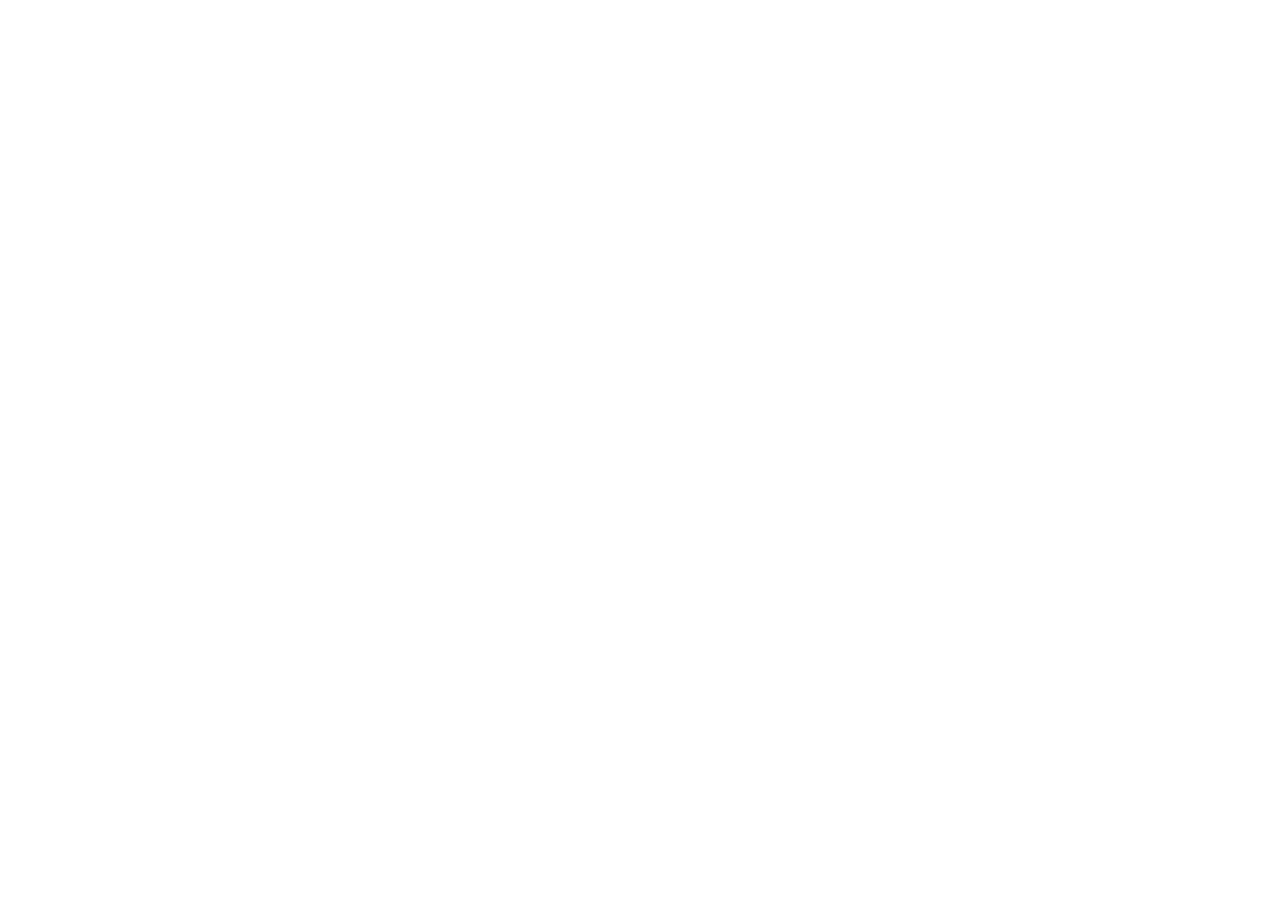
==== index.html @ 65a7777a "Add files via upload" ====
<!DOCTYPE html>
<html lang="en">
<head>
    <meta charset="UTF-8">
    <meta name="viewport" content="width=device-width, initial-scale=1.0">
    <title>basic portfolio</title>
</head>
<body>
    
</body>
</html>
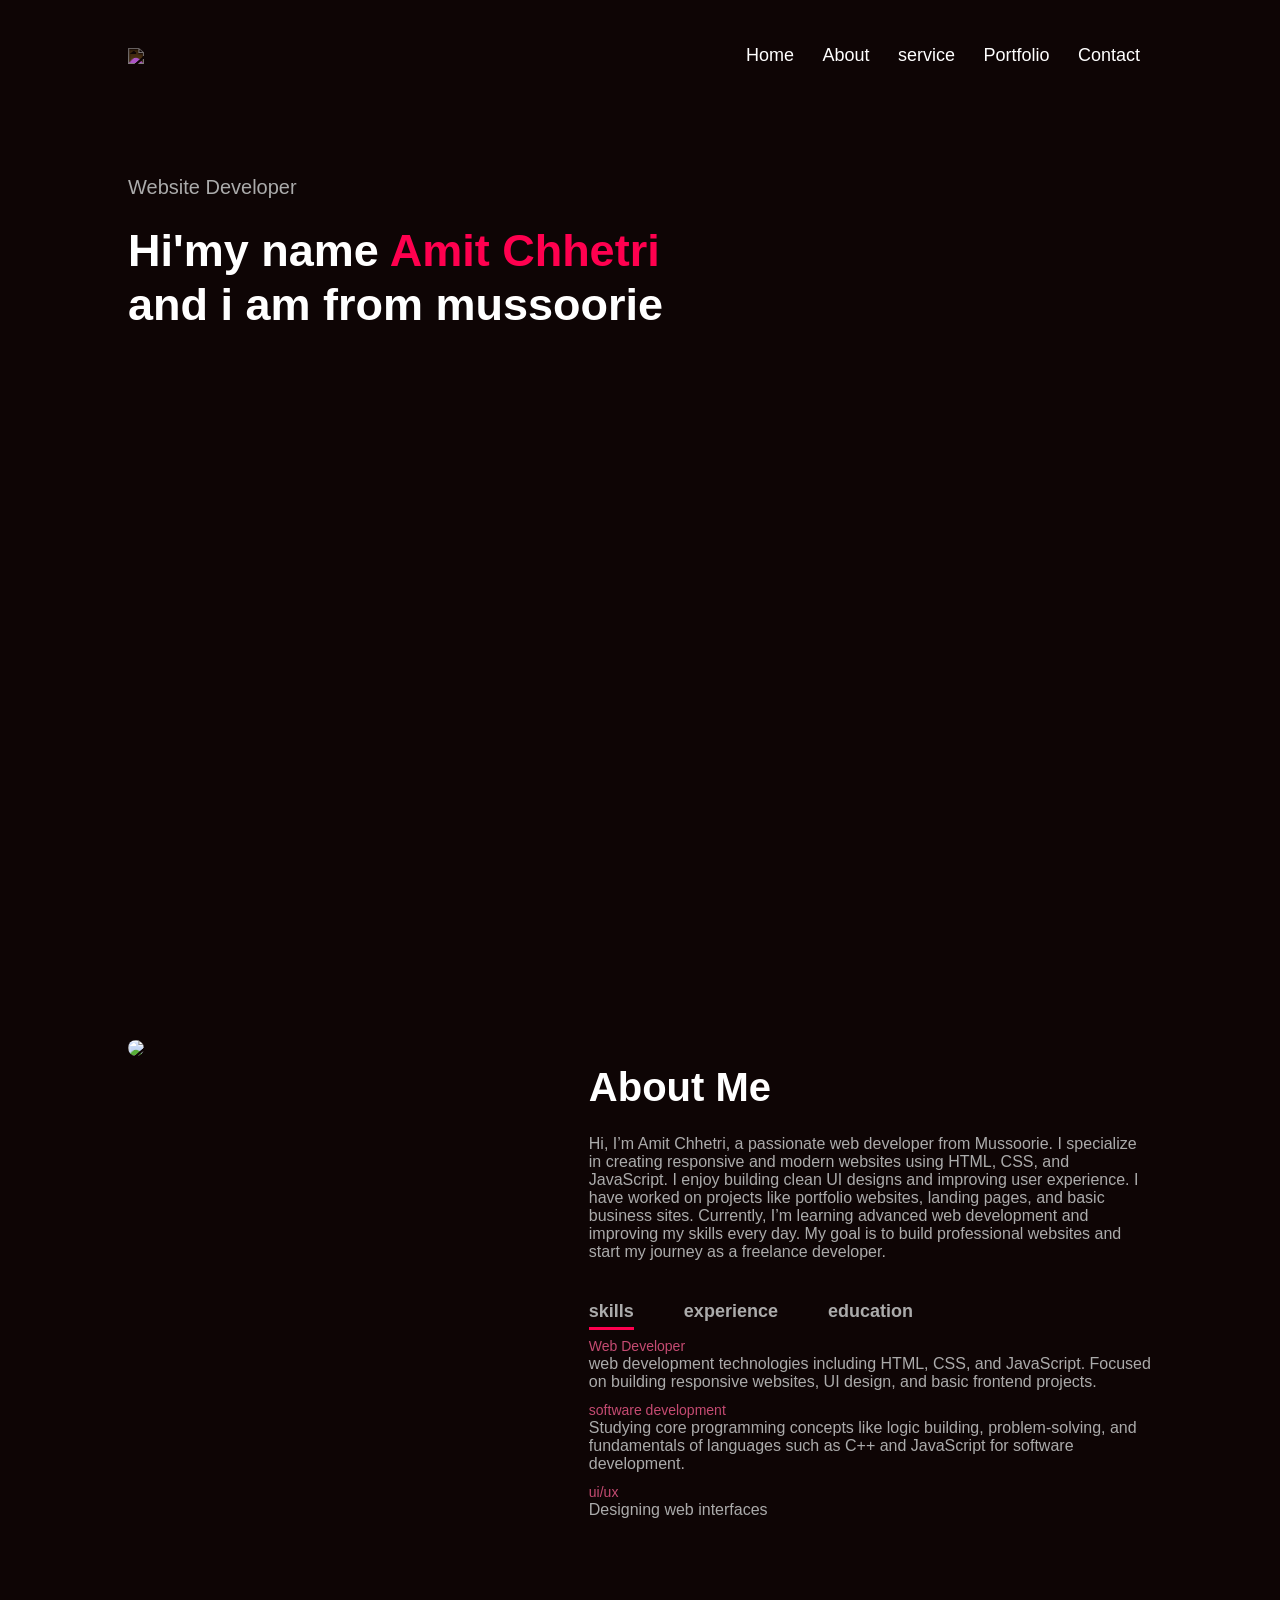
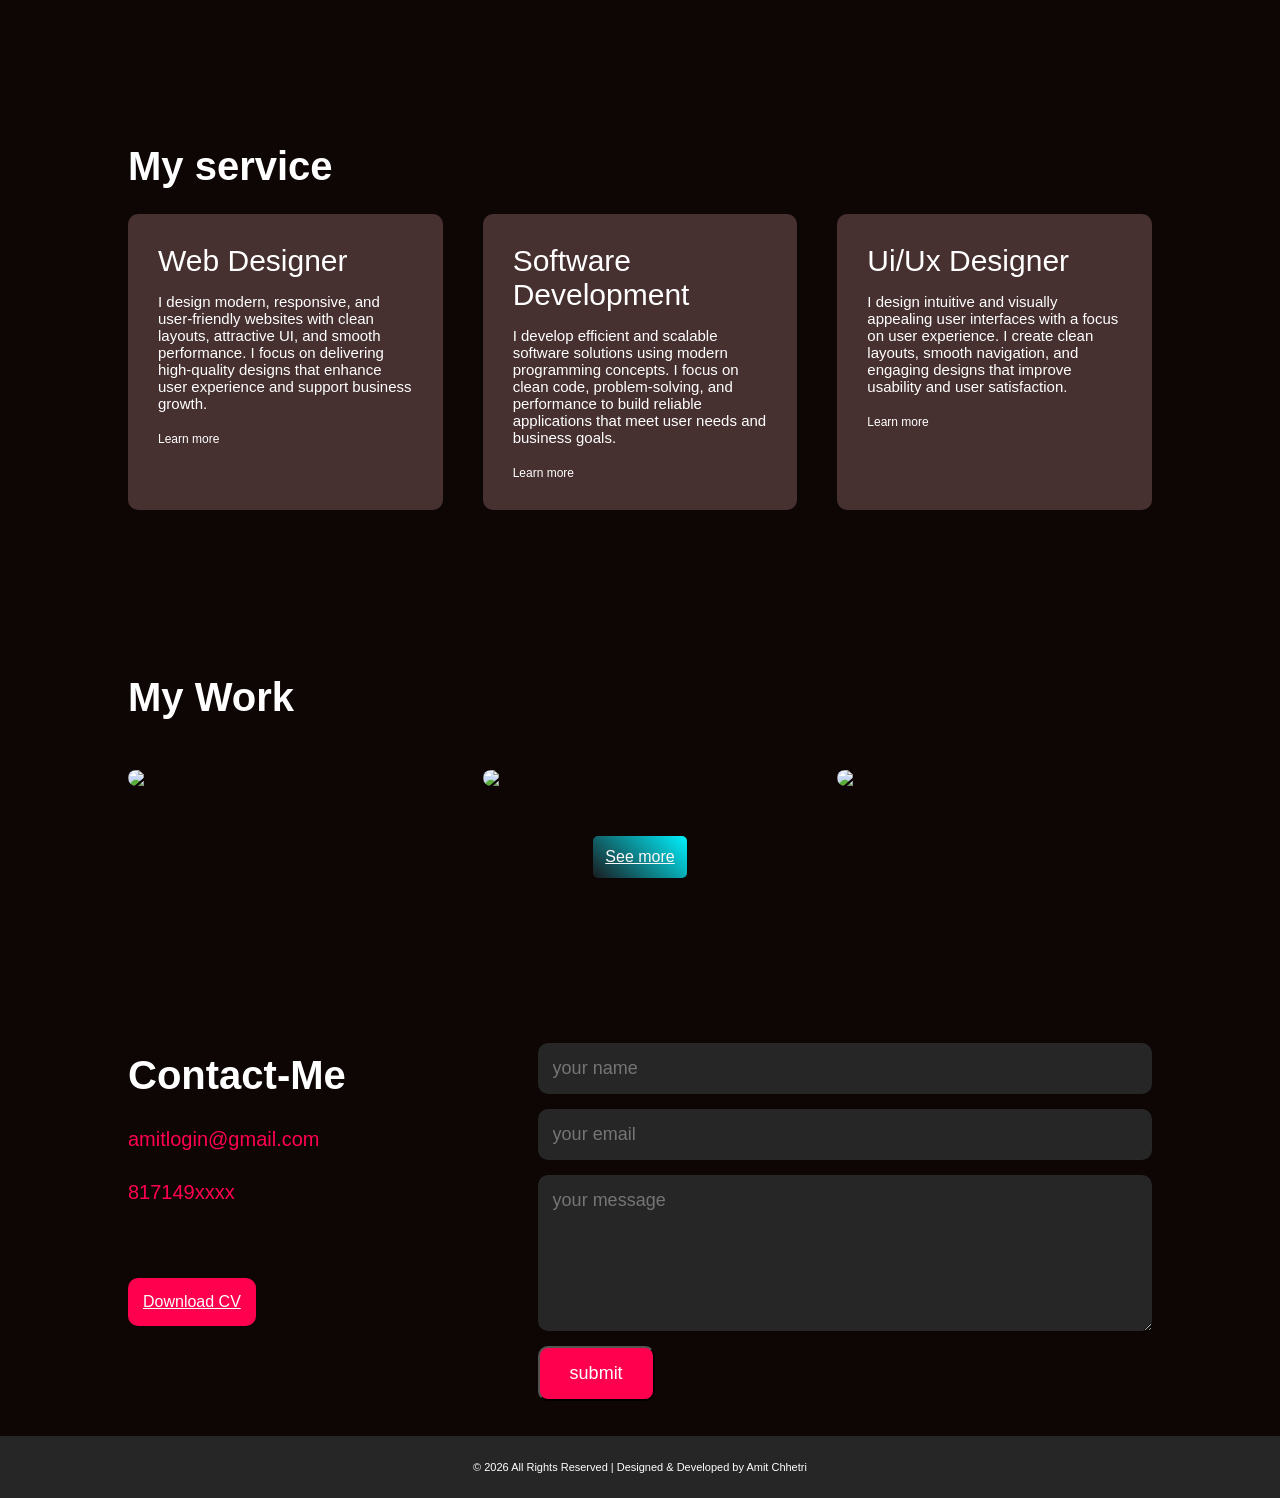
==== commit 0b25848c: "Update index.html" ====
--- a/index.html
+++ b/index.html
@@ -4,8 +4,180 @@
     <meta charset="UTF-8">
     <meta name="viewport" content="width=device-width, initial-scale=1.0">
     <title>basic portfolio</title>
+    <link rel="stylesheet" href="stylee.css">
+    <script src="https://kit.fontawesome.com/248b33d830.js" crossorigin="anonymous"></script>
 </head>
 <body>
-    
+    <div id="header">
+    <div class="container">
+        <nav> 
+        <img src="https://encrypted-tbn0.gstatic.com/images?q=tbn:ANd9GcQWQr8G3W6iVKXU0-f9rk7f7gmij4wQBIrYZ_pqWg3s3A&s=10" class="logo">
+            <ul>
+                <li><a href="#header">Home</a></li>
+                 <li><a href="#about">About</a></li>
+                  <li><a href="#services">service</a></li>
+                   <li><a href="#Portfolio">Portfolio</a></li>
+                    <li><a href="#contact">Contact</a></li>
+            </ul>
+        </nav> 
+        <div class="header-text">
+            <p>Website Developer</p>
+                <h1>Hi'my name <span>Amit Chhetri</span> and i am from mussoorie</h1>
+        </div>
+    </div>
+    </div>
+<div id="about">
+    <div class="container">
+         <div class="row">
+            <div class="col-1">
+            <img src="https://i.pinimg.com/736x/ee/f8/c5/eef8c566bdc5309007361a44c68e13d1.jpg">
+            </div>
+            <div class="col-2">
+            <h1 class="sub-title">About Me</h1>
+            <p>Hi, I’m Amit Chhetri, a passionate web developer from Mussoorie. I specialize in creating responsive and modern websites using HTML, CSS, and JavaScript. I enjoy building clean UI designs and improving user experience.
+
+I have worked on projects like portfolio websites, landing pages, and basic business sites. Currently, I’m learning advanced web development and improving my skills every day.
+
+My goal is to build professional websites and start my journey as a freelance developer.
+</p>
+            <div class="tab-title">
+                <p class="tab-links active-link" onclick="opentab('skills')">skills</p>
+                <p class="tab-links"onclick="opentab('experience')">experience</p>
+                <p class="tab-links"onclick="opentab('education')">education</p>
+            </div>
+            <div class="tab-contents active-tab" id="skills">
+                <ul>
+                    <li><span>Web Developer</span><br>web development technologies including HTML, CSS, and JavaScript. Focused on building responsive websites, UI design, and basic frontend projects.</li>
+                    <li><span>software development</span><br>Studying core programming concepts like logic building, problem-solving, and fundamentals of languages such as C++ and JavaScript for software development.</li>
+                    <li><span>ui/ux</span><br>Designing web interfaces</li>
+                </ul>
+            </div>
+            <div class="tab-contents" id="experience">
+                <ul>
+                    <li><span> Frontend Development</span><br>Built responsive and modern websites using HTML, CSS, and JavaScript.</li>
+                    <li><span>Freelance Project</span><br>Worked on client-based projects like portfolio websites</li>
+                    <li><span>ui/ux Designer</span><br>Designed clean and user-friendly interfaces</li>
+                </ul>
+            </div>
+            <div class="tab-contents" id="education">
+                <ul>
+                    <li><span>Higher Secondary Education</span><br>Completed 12th grade in 2023. Built a strong academic foundation and developed interest in technology and web development.</li>
+                    <li><span>college education</span><br>Currently persuing graduation in BCA from Graphic era hill university</li>
+                    <li><span>Self-Learning & Online Education</span><br>Currently learning web development through online resources and practice. Gaining skills in HTML, CSS, JavaScript, and modern web technologies.</li>
+                </ul>
+            </div>
+            </div>
+         </div>
+    </div>
+</div>
+<div id="services">
+    <div class="container">
+        <h1 class="sub-title">My service</h1>
+         <div class="service-list">
+        <div>
+            <i class="fa-solid fa-code fa-3x" style="margin-bottom: 30px;"></i>
+            <h2>Web Designer</h2>
+            <p>I design modern, responsive, and user-friendly websites with clean layouts, attractive UI, and smooth performance. I focus on delivering high-quality designs that enhance user experience and support business growth.
+</p>
+            <a href="#">Learn more</a>
+            </div>
+            <div>
+                <i class="fa-brands fa-react fa-3x"style="margin-bottom: 30px;"></i>
+            <h2>Software Development</h2>
+            <p>I develop efficient and scalable software solutions using modern programming concepts. I focus on clean code, problem-solving, and performance to build reliable applications that meet user needs and business goals.
+</p>
+            <a href="#">Learn more</a>
+            </div>
+            <div>
+                <i class="fa-solid fa-crop fa-3x"style="margin-bottom: 30px;"></i>
+            <h2>Ui/Ux Designer</h2>
+            <p>I design intuitive and visually appealing user interfaces with a focus on user experience. I create clean layouts, smooth navigation, and engaging designs that improve usability and user satisfaction.
+</p>
+            <a href="#">Learn more</a>
+            </div>
+        </div>
+    </div>
+</div>
+<div id="Portfolio">
+   <div class="container">
+    <h1 class="sub-title">My Work</h1>
+       <div class="work-list">
+        <div class="work">
+            <img src="https://i.pinimg.com/736x/2b/c1/c9/2bc1c9c6efc3c194e67f30bfb0aa5e22.jpg">
+            <div class="layer">
+                <h3>Portfolio Website</h3>
+                <p>Portfolio Website – Designed and developed a personal portfolio website using HTML, CSS, and JavaScript. Created a responsive layout with modern UI to showcase skills, projects, and contact information.
+</p>
+                <a href="#"><i class="fa-solid fa-link"></i></a>
+            </div>
+        </div>
+         <div class="work">
+            <img src="https://i.pinimg.com/736x/e3/70/5b/e3705b4255b7d26f778a0f34cdb296d3.jpg">
+            <div class="layer">
+                <h3>Software Development</h3>
+                <p>Software Project – Built small-scale software applications using programming languages like C++ and JavaScript. Focused on clean code, logical problem-solving, and creating efficient solutions for real-world tasks.
+<br></p>
+                <a href="#"><i class="fa-solid fa-link"></i></a>
+            </div>
+        </div>
+         <div class="work">
+            <img src="https://i.pinimg.com/736x/42/6e/f6/426ef66e7a10cfa039409088725be681.jpg">
+            <div class="layer">
+                <h3>UI/UX Designing</h3>
+                <p>UI/UX Project – Created user-friendly and visually attractive interface designs. Focused on layout structure, color combination, and smooth user experience to deliver intuitive and engaging designs.
+<br></p>
+                <a href="#"><i class="fa-solid fa-link"></i></a>
+            </div>
+        </div>
+       </div>
+       <a href="#" class="ptm">See more</a>
+   </div>
+</div>
+<div id="contact">
+    <div class="container">
+        <div class="row">
+            <div class="contact-left">
+            <h1 class="sub-title">Contact-Me</h1>
+            <P><i class="fa-solid fa-paper-plane"></i>amitlogin@gmail.com</P>
+            <p><i class="fa-solid fa-phone"></i>817149xxxx</p>
+            <div class="social">
+               <a href=""><i class="fa-brands fa-facebook"></i></a>
+               <a href=""><i class="fa-brands fa-instagram"></i></a>
+               <a href=""><i class="fa-brands fa-twitter"></i></a>
+               <a href=""><i class="fa-brands fa-linkedin"></i></a>
+            </div>
+            <a href="cvv.pdf" download class="cv">Download CV</a>
+            </div>
+                <div class="contact-right">
+                    <form>
+                        <input type="text" name="name" placeholder="your name" required>
+                         <input type="email" name="email" placeholder="your email" required>
+                         <textarea name="message" rows="6" placeholder="your message"></textarea>
+                         <button type="submit" class="btn">submit</button>
+                    </form>
+                
+            </div>
+        </div>
+    </div>
+    <div class="copyright">
+        <p>© 2026 All Rights Reserved | Designed & Developed by Amit Chhetri</p>
+     
+    </div>
+</div>
+
+<script>
+    var tablinks = document.getElementsByClassName("tab-links");
+    var tabcontents = document.getElementsByClassName("tab-contents");
+    function opentab(tabname){
+        for(tablink of tablinks){
+            tablink.classList.remove("active-link");
+        }
+         for(tabcontent of tabcontents){
+             tabcontent.classList.remove("active-tab");
+         }
+         event.currentTarget.classList.add("active-link");
+         document.getElementById(tabname).classList.add("active-tab")
+    }
+    </script>
 </body>
-</html>+</html>
--- a/stylee.css
+++ b/stylee.css
@@ -0,0 +1,444 @@
+*{
+    margin: 0;
+    padding: 0;
+    font-family: 'poppins',sans-serif;
+    box-sizing: border-box;
+}
+html{
+    scroll-behavior: smooth;
+}
+body{
+    background-color: #0e0505;
+    color: #fff;
+}
+#header{
+      width: 100%;
+      height: 100vh;
+      background:linear-gradient(to right,#0e0505 40%,transparent 80%),url("https://i.pinimg.com/736x/3d/84/95/3d84955681799578d25df8a7b85aa452.jpg");
+      background-size: cover;
+      background-repeat: no-repeat;
+      background-position: right center;
+}
+.container{
+   padding: 10px 10%;
+}
+.logo{
+    width: 140px;
+}
+nav img, .logo img{
+    filter: invert(1);
+    mix-blend-mode: screen;
+    width: 200px;
+    height: auto;
+}
+.logo, .logo img, nav img{
+    width: 200px !important;
+    height: auto !important;
+}
+nav{
+    display: flex;
+    align-items: center;
+    justify-content: space-between;
+    flex-wrap: wrap;
+}
+nav ul li {
+    display: inline-block;
+    list-style: none;
+    margin: 10px 12px;
+}
+nav ul li a{
+    color: #fff;
+    text-decoration: none;
+    font-size: 18px;
+    position: relative;
+    display: inline-block;
+    transition: 0.3s;
+}
+nav ul li a:hover{
+    color: pink;
+    font-size: 20px;
+}
+nav ul li a:active{
+    color: ff004f;
+    transition: scale(1.15);
+}
+nav ul li a::after{
+    content:'';
+    width: 0%;
+    height: 3px;
+    background: red;
+    position: absolute;
+    left: 0;
+    bottom: -6px;
+    transition: 0.4s;
+}
+nav ul li a:hover::after{
+    width: 100%;
+}
+.header-text{
+    margin-top: 100px;
+    max-width: 55%;
+}
+.header-text p{
+   font-size: 20px;
+   color: #ababab;
+   margin-bottom: 10px;
+}
+.header-text h1{
+    font-size: 45px;
+    line-height: 1.2;
+}
+.header-text h1 span{
+    color: #ff004f;
+}
+#about{
+    padding: 80px 0px;
+    color: #ababab;
+}
+.row{
+    display: flex;
+    justify-content: space-between;
+    flex-wrap: wrap
+}
+.col-1{
+    flex-basis: 35%;
+}
+.col-1 img{
+    width: 110%;
+    border-radius: 15px;
+}
+.col-2{
+    flex-basis: 55%;
+}
+.sub-title{
+    font-size: 40px;
+    font-weight: 600;
+    color: white;
+}
+.tab-title{
+    display: flex;
+    margin: 40px 0px 15px;
+}
+.tab-links{
+     font-size: 18px;
+     font-weight: 600;
+     margin-right: 50px;
+     cursor: pointer;
+     position: relative;
+}
+.tab-links::after{
+    content:'';
+    width: 0;
+    height:3px ;
+    background: #ff004f;
+    position: absolute;
+    left: 0;
+    bottom: -8px;
+    transition: 0.3s;
+}
+.tab-links.active-link::after{
+    width: 100%;
+}
+.tab-contents ul li{
+     list-style: none;
+     margin: 10px 0px;
+}
+.tab-contents ul li span{
+    color: #c54b72;
+    font-size: 14px;
+}
+.tab-contents{
+    display: none;
+} 
+ .tab-contents.active-tab{
+    display: block;
+}
+#services{
+    padding: 40px 0;
+}
+.service-list{
+   display: grid;
+   grid-template-columns: repeat(auto-fit,minmax(250px,1fr));
+grid-gap: 40px;
+}
+.service-list div{
+    background:rgb(71, 48, 48);
+    padding: 30px;
+    font-weight: 300;
+    font-size: 15px;
+    border-radius: 10px;
+    transition: background 0.5s , transform 0.5s;
+}
+.container h1{
+    margin: 25px 0px;
+}
+.service-list div h2{
+    font-size: 30px;
+    font-weight: 500;
+    margin-bottom: 15px;
+}
+.service-list div a{
+    text-decoration: none;
+    color: white;
+    margin-top: 20px;
+    font-size: 12px;
+    display: inline-block;
+}
+.service-list div:hover{
+     background-color: #de094d;  
+     transform: translateY(-10px) ; 
+}
+#Portfolio{
+      padding: 30px 0;
+}
+.container{
+    margin: 25px 0;
+}
+.work-list{
+    display: grid;
+    grid-template-columns: repeat(auto-fit,minmax(250px,1fr));
+    grid-gap: 40px;
+    margin-top: 50px;
+}
+.work{
+    border-radius: 10px;
+    position: relative;
+    overflow: hidden;
+}
+.work img{
+    width: 100%;
+    border-radius: 10;
+    display: block;
+    transition: transform 0.5s;
+}
+.layer{
+    width: 100%;
+    height: 0%;
+    background: linear-gradient(rgba(0,0,0,0.6),#ff004f);
+    border-radius: 10px;
+    position: absolute;
+    left: 0;
+    bottom: 0;
+    overflow: hidden;
+    display: flex;
+    align-items: center;
+    justify-content: center;
+    flex-direction: column;
+    padding: 0 40px;
+    text-align: center;
+    font-size: 12px;
+    transition: height 0.5s;
+}
+.layer h3{
+    font-weight: 500;
+    margin-bottom: 20px;
+}
+.layer a{
+    margin-top: 20px;
+    color: #ff004f;
+    text-decoration: none;
+    font-size: 18px;
+    line-height: 60px;
+    background: #fff;
+    width: 60px;
+    height: 60px;
+    border-radius: 50%;
+    text-align: center;
+}
+.work:hover img{
+    transform: scale(1.1);
+}
+.work:hover .layer{
+    height: 100%;
+}
+.ptm{
+    background: linear-gradient(43deg,#191c20,#00f2fe);
+    margin: 50px auto;
+    padding: 12px;
+    display: block;
+    border: none;
+    width: fit-content;
+    border-radius: 5px;
+    font-size: 16px;
+    color: #fcf8f8;
+    transition: background 0.5s;
+}
+.ptm:hover{
+    background: #ff004f;
+}
+.contact-left{
+    flex-basis: 35%;
+}
+.contact-right{
+    flex-basis: 60%;
+}
+.contact-left p{
+    margin-top: 30px;
+}
+.contact-left p{
+    color: #ff004f;
+    margin-right: 15px;
+    font-size: 20px  ;
+}
+.social{
+    margin: 20px 0px;
+    font-size: 30px;
+}
+.social a{
+    text-decoration: none;
+    color: #ababab;
+    display: inline-block;
+    transition: transform 0.5s;
+}
+.social a:hover{
+    color: #ff004f;
+    transform: translateY(-5px);
+}
+.cv{
+    display: inline-block;
+    background-color: #ff004f;
+    padding: 15px;
+    font-width: 30%;
+    color: #fff;
+    border-radius: 10px;
+}
+.cv:hover{
+    color: #0e0505;
+}
+.contact-right form{
+    width: 100%;
+}
+form input,form textarea{
+    width: 100%;
+    border: 0;
+    outline: none;
+    background: #262626;
+    padding: 15px;
+    margin: 15px 0;
+    color: #fff;
+    font-size: 18px;
+    border-radius: 10px;
+    display: block;
+}
+.btn{
+    display: inline-block;
+    background-color: #ff004f;
+    padding: 15px 30px;
+    font-width: 30%;
+    color: #fff;
+    border-radius: 10px;
+    font-size: 18px;
+    cursor: pointer;
+}
+.copyright{
+    width: 100%;
+   text-align: center;
+    padding: 25px 0;
+    background: #262626;
+    font-weight: 300;
+    margin-top: 20px;
+}
+@media (max-width: 768px) {
+
+  nav {
+    display: flex;
+    flex-direction: column;
+    align-items: center;
+  }
+
+  nav ul {
+    flex-direction: column;
+    text-align: right;
+    position: absolute;
+    top: 0;
+    right: 0;
+    width: 200px;
+    margin-top: 30px;
+  }
+
+  nav ul li {
+    display: block;
+    margin: 25px;
+  }
+
+  .header-text h1 {
+    font-size: 30px;
+    text-align: center;
+    margin-top: 15px;
+  }
+.header-text{
+    padding-top: 100px;
+    text-align: center;
+}
+  .header-text p {
+    display: inline-block;
+    text-align: center;
+    margin-top: auto;
+    font-size: 20px;
+    color: #fff;
+    background-color: red;
+    border-radius: 6px;
+    margin: 0 auto;
+    padding: 10px 10px;
+  }
+
+  .row {
+    flex-direction: column;
+  }
+
+  .col-1, .col-2 {
+    width: 100%;
+  }
+
+  .col-1 img {
+    width: 100%;
+  }
+
+  .service-list {
+    display: grid;
+    grid-template-columns: 1fr;
+    gap: 20px;
+  }
+
+  .work-list {
+    display: grid;
+    grid-template-columns: 1fr;
+    margin-top: 5px !important;
+    gap: 11px;
+  }
+  .sub-title{
+    font-size: 25px;
+    text-decoration: none;
+     background: linear-gradient(43deg,#191c20,#393030);
+    border-radius: 6px;
+    padding: 6px 10px;
+    margin: 10px 1opx opx 10px;
+    display: inline-block;
+  }
+
+  .work img {
+    width: 100%;
+  }
+  .contact-left,
+  .contact-right {
+    width: 100%;
+  }
+
+  img {
+    max-width: 100%;
+    height: auto;
+  }
+
+  .container {
+    padding: 10px;
+  }
+}
+.logo , nav img, .logo img{
+    width: 120px !important;
+    height: auto !important;
+    display: block;
+    margin-right: 300px;
+}
+.copyright p{
+    font-size: 11px;
+}
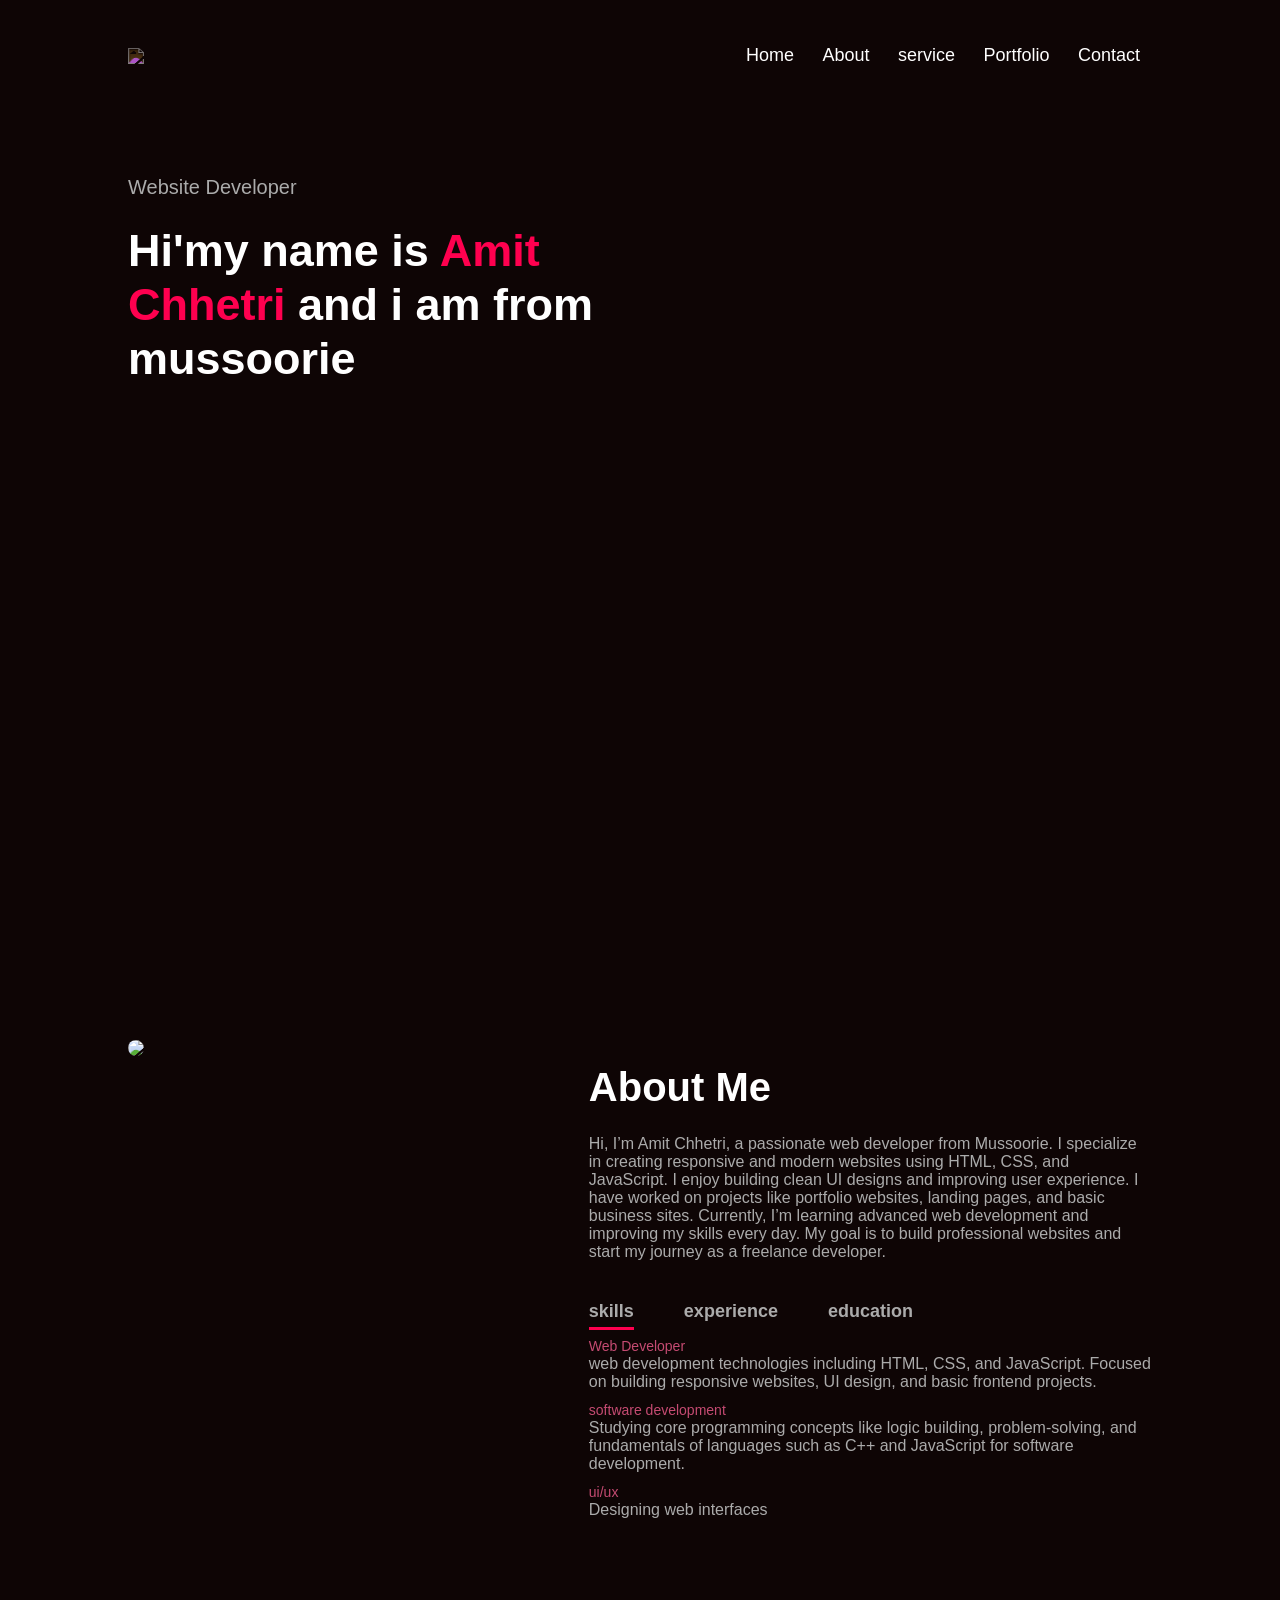
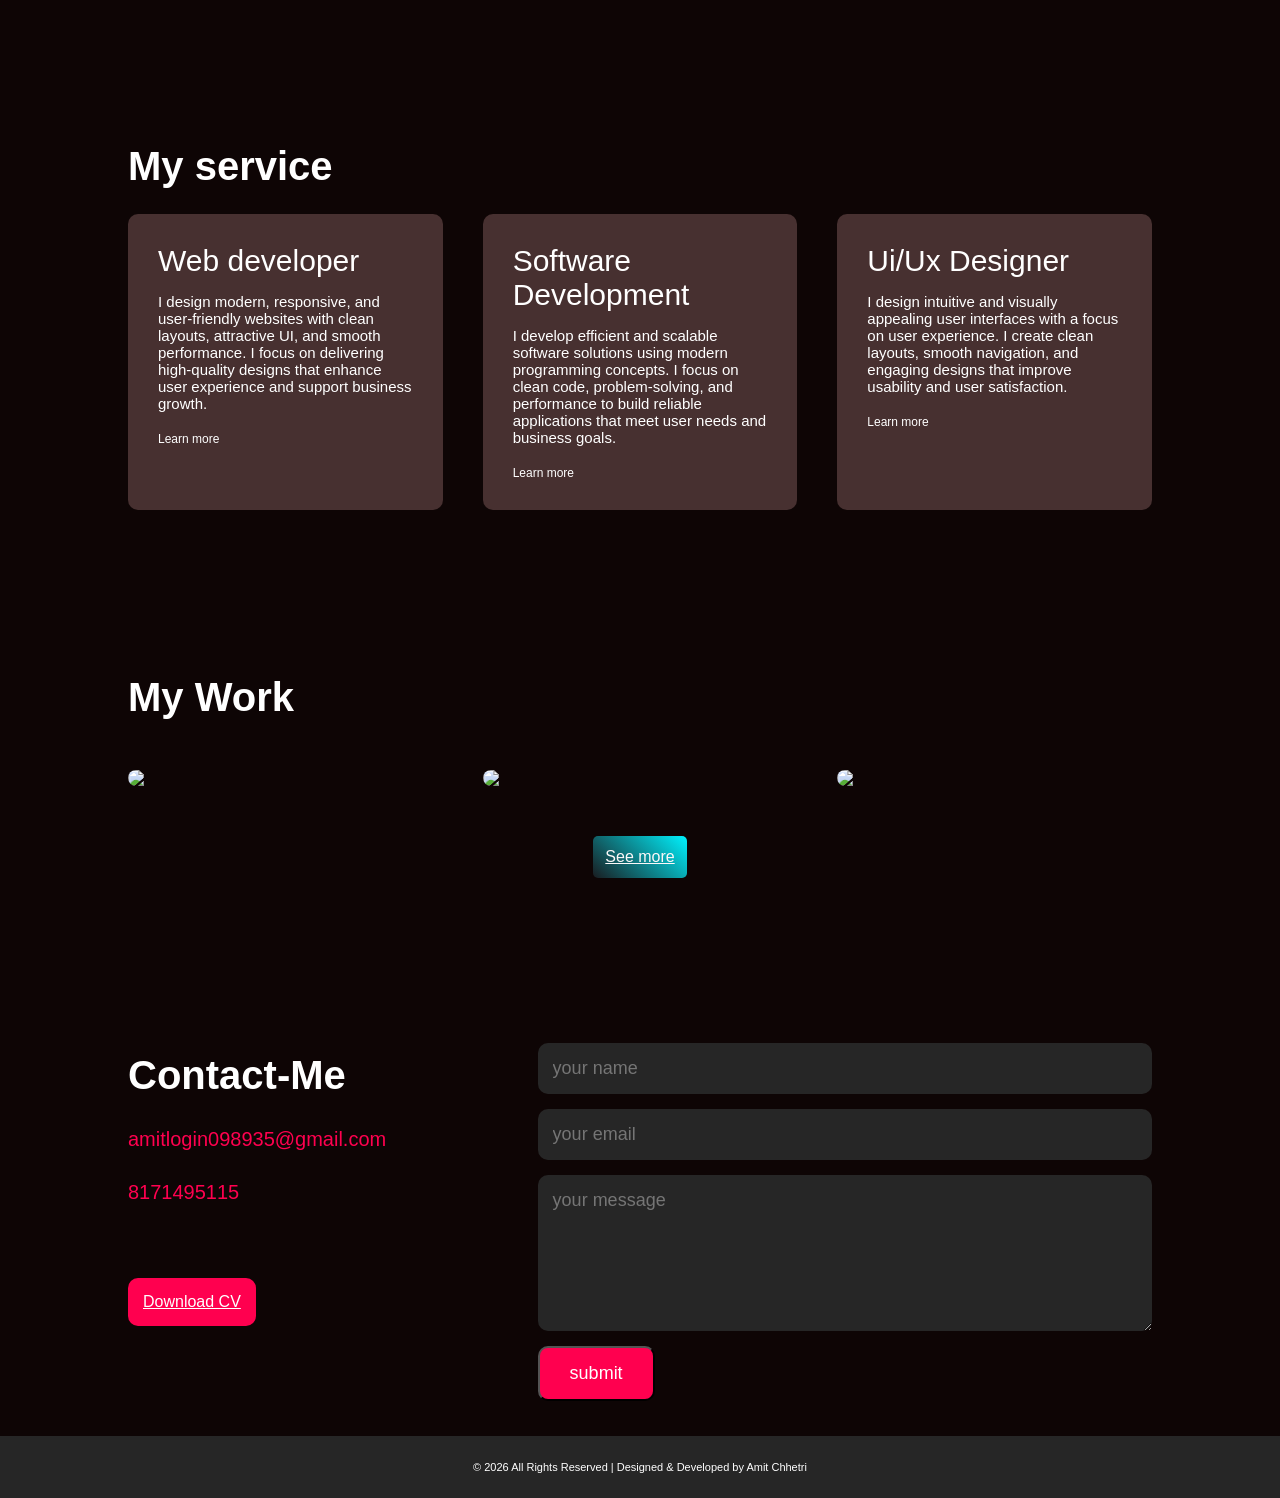
==== commit cf19d6af: "Update index.html" ====
--- a/index.html
+++ b/index.html
@@ -22,7 +22,7 @@
         </nav> 
         <div class="header-text">
             <p>Website Developer</p>
-                <h1>Hi'my name <span>Amit Chhetri</span> and i am from mussoorie</h1>
+                <h1>Hi'my name is <span>Amit Chhetri</span> and i am from mussoorie</h1>
         </div>
     </div>
     </div>
@@ -76,7 +76,7 @@
          <div class="service-list">
         <div>
             <i class="fa-solid fa-code fa-3x" style="margin-bottom: 30px;"></i>
-            <h2>Web Designer</h2>
+            <h2>Web developer</h2>
             <p>I design modern, responsive, and user-friendly websites with clean layouts, attractive UI, and smooth performance. I focus on delivering high-quality designs that enhance user experience and support business growth.
 </p>
             <a href="#">Learn more</a>
@@ -103,7 +103,7 @@
     <h1 class="sub-title">My Work</h1>
        <div class="work-list">
         <div class="work">
-            <img src="https://i.pinimg.com/736x/2b/c1/c9/2bc1c9c6efc3c194e67f30bfb0aa5e22.jpg">
+            <img src="https://i.pinimg.com/736x/71/57/c1/7157c12454fcca6ab088aafffca612bc.jpg">
             <div class="layer">
                 <h3>Portfolio Website</h3>
                 <p>Portfolio Website – Designed and developed a personal portfolio website using HTML, CSS, and JavaScript. Created a responsive layout with modern UI to showcase skills, projects, and contact information.
@@ -112,10 +112,10 @@
             </div>
         </div>
          <div class="work">
-            <img src="https://i.pinimg.com/736x/e3/70/5b/e3705b4255b7d26f778a0f34cdb296d3.jpg">
+            <img src="https://i.pinimg.com/1200x/79/c6/2d/79c62d94154fb332afb84191a996e66f.jpg">
             <div class="layer">
-                <h3>Software Development</h3>
-                <p>Software Project – Built small-scale software applications using programming languages like C++ and JavaScript. Focused on clean code, logical problem-solving, and creating efficient solutions for real-world tasks.
+                <h3>Web Development</h3>
+                <p>Project – Built small-scale Web development using programming languages like HTML,CSS and JavaScript. Focused on clean code, logical problem-solving, and creating efficient solutions for real-world tasks.
 <br></p>
                 <a href="#"><i class="fa-solid fa-link"></i></a>
             </div>
@@ -138,8 +138,8 @@
         <div class="row">
             <div class="contact-left">
             <h1 class="sub-title">Contact-Me</h1>
-            <P><i class="fa-solid fa-paper-plane"></i>amitlogin@gmail.com</P>
-            <p><i class="fa-solid fa-phone"></i>817149xxxx</p>
+            <P><i class="fa-solid fa-paper-plane"></i>amitlogin098935@gmail.com</P>
+            <p><i class="fa-solid fa-phone"></i>8171495115</p>
             <div class="social">
                <a href=""><i class="fa-brands fa-facebook"></i></a>
                <a href=""><i class="fa-brands fa-instagram"></i></a>
